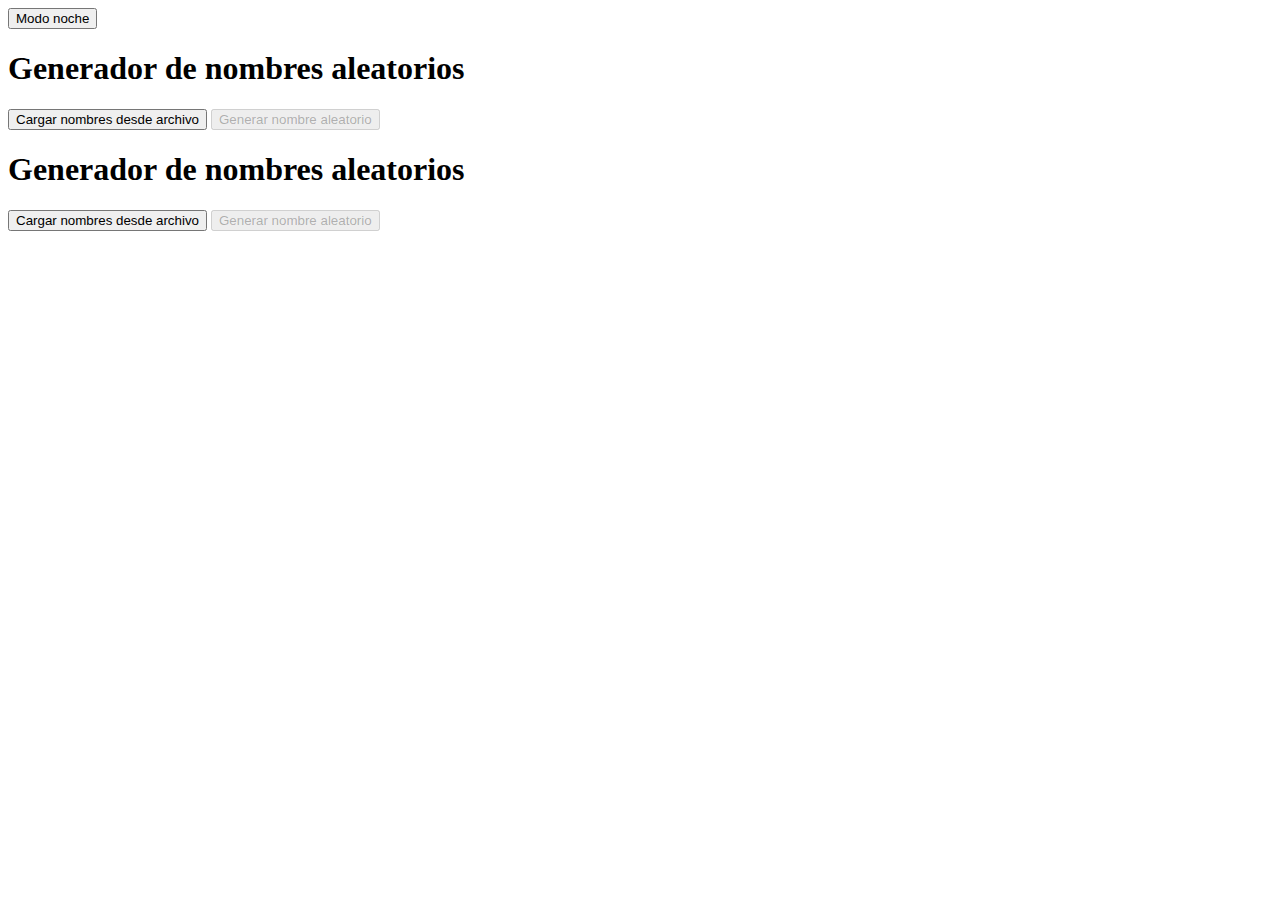
==== Inicio.html @ 75f3f73b "Upload New File" ====
<!doctype html>
<html lang="en">
    <head>
        <link rel="stylesheet" href="style.css">
        <meta charset="utf-8"/>
    </head>
    <body>
        <div class="contenedor">
            <header>
                <!--<div class="logo">
                    <img src="imgs/Logo-Delicias.png" alt="image"></img>
                </div>-->
                <div class="head">
                    <button id="night-mode-button" onclick="toggleNightMode()">Modo noche</button>
                </div>

            </header>
            <main>
                <section>
                    <article class="grid">
                        <div class="ruleta">
                            <h1>Generador de nombres aleatorios</h1>
                            <button id="boton-cargar">Cargar nombres desde archivo</button>
                            <button id="boton-generar" disabled>Generar nombre aleatorio</button>
                            <p id="nombre-aleatorio"></p>
                            <script src="ruleta.js"></script>
                        </div>
                    </article>
                    <article class="grid">
                        <div class="reloj">
                            <h1>Generador de nombres aleatorios</h1>
                            <button id="boton-cargar">Cargar nombres desde archivo</button>
                            <button id="boton-generar" disabled>Generar nombre aleatorio</button>
                            <p id="nombre-aleatorio"></p>
                            <script src="ruleta.js"></script>
                        </div>
                    </article>
                </section>
            </main>
        </div>
    </body>
</html>
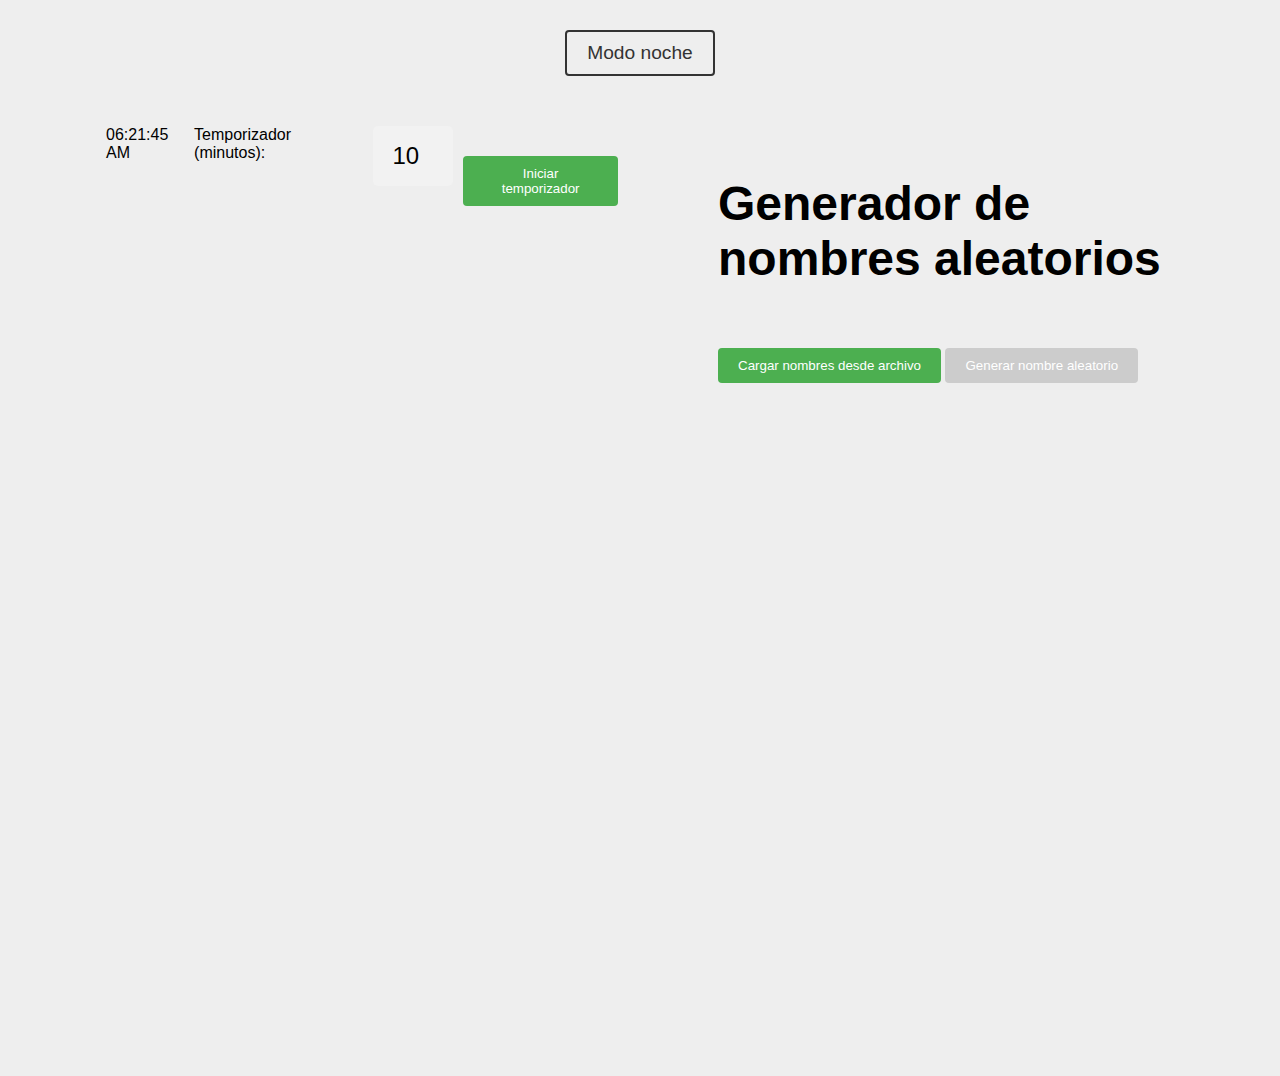
==== commit c3187e70: "bruv" ====
--- a/Inicio.html
+++ b/Inicio.html
@@ -27,13 +27,11 @@
                         </div>
                     </article>
                     <article class="grid">
-                        <div class="reloj">
-                            <h1>Generador de nombres aleatorios</h1>
-                            <button id="boton-cargar">Cargar nombres desde archivo</button>
-                            <button id="boton-generar" disabled>Generar nombre aleatorio</button>
-                            <p id="nombre-aleatorio"></p>
-                            <script src="ruleta.js"></script>
-                        </div>
+                        <div id="clock"></div>
+                        <label for="timer">Temporizador (minutos):</label>
+                        <input type="number" id="timer" min="1" max="60" value="10">
+                        <button id="start-timer" onclick="startTimer()">Iniciar temporizador</button>
+                        <script src="clock.js"></script>
                     </article>
                 </section>
             </main>
--- a/style.css
+++ b/style.css
@@ -0,0 +1,202 @@
+header {
+    position: relative;
+    left: 0;
+    top: 0;
+    width: 100%;
+    text-align: center;
+    overflow: auto;
+    white-space: nowrap;
+    padding: 0px 0px;
+    font-family: 'Gill Sans', 'Gill Sans MT', Calibri, 'Trebuchet MS', sans-serif;
+}
+p {
+    font-size: 1.5rem;
+    margin-top: 30px;
+  }
+  
+  .container {
+    max-width: 800px;
+    margin: 0 auto;
+    padding: 20px;
+  }
+p.eina {
+    text-align: left;
+    font-size: 30px;
+    padding-left: 18%;
+    padding-right: 18%;
+}
+header a {
+    display: inline-block;
+    color: black;
+    text-align: center;
+    padding: 14px;
+    text-decoration: none;
+    font-family: 'Gill Sans', 'Gill Sans MT', Calibri, 'Trebuchet MS', sans-serif;
+}
+header li {
+    display: inline-block;
+    text-align: center;
+    padding: 10px;
+}
+body {
+    font-family: 'Roboto', sans-serif;
+    background-color: #eee;
+    transition: background-color 0.2s ease-in-out, color 0.2s ease-in-out;
+    margin: 0;
+    padding: 0;
+    height: 100vh;
+  }
+  
+h2 {
+    font-family:Arial, Helvetica, sans-serif;
+    font-size: 30px;}
+footer {
+    position: relative;
+    left: 0;
+    bottom: 0;
+    width: 100%;
+    background-color: black;
+    text-align: center;
+    overflow: auto;
+    white-space: nowrap;
+    padding: 0px 0px;
+}
+footer a {
+    display: inline-block;
+    color: white;
+    text-align: center;
+    padding: 14px;
+    text-decoration: none;
+    font-family: 'Gill Sans', 'Gill Sans MT', Calibri, 'Trebuchet MS', sans-serif;
+}
+footer li {
+    display: inline-block;
+    text-align: center;
+    padding: 10px;
+}
+.grid {
+    float: right;
+    width: 40%;
+    padding: 50px;
+    height: 100vh;
+    display: flex;
+}
+.eina::after {
+    content: "";
+    clear: both;
+    flex:100;
+}
+.eina a{
+    display: inline-block;
+    color: black;
+    text-align: center;
+    padding: 14px;
+    text-decoration: none;
+    font-family: 'Gill Sans', 'Gill Sans MT', Calibri, 'Trebuchet MS', sans-serif;
+    font-size: xx-large
+}
+object {
+    width: 100vw;
+    height: 100vh;
+}
+main {
+    width: 100%;
+    height: 100vh;
+}
+
+
+h1 {
+    font-size: 3rem;
+    margin-top: 50px;
+  }
+  
+  button {
+    margin-top: 30px;
+    background-color: #4CAF50;
+    color: white;
+    padding: 10px 20px;
+    border: none;
+    border-radius: 4px;
+    cursor: pointer;
+    transition: all 0.3s ease;
+    height: auto;
+    width: auto;
+  }
+  
+  #start-timer {
+    height: 50px;
+  }
+  
+  button:hover {
+    background-color: #45a049;
+  }
+  
+  button:disabled {
+    background-color: #ccc;
+    cursor: not-allowed;
+  }
+  #night-mode-button {
+    background-color: #eee;
+    transition: background-color 0.2s ease-in-out, color 0.2s ease-in-out;
+    color: #333;
+    border: 2px solid #333;
+    border-radius: 4px;
+    padding: 10px 20px;
+    font-size: 1.2rem;
+    cursor: pointer;
+  }
+  
+  /* Estilos para el modo noche */
+  body.night-mode {
+    background-color: #333;
+    transition: background-color 0.2s ease-in-out, color 0.2s ease-in-out;
+    color: #eee;
+  }
+  
+  .night-mode #night-mode-button {
+    background-color: #333;
+    color: #eee;
+    border: 2px solid #eee
+  }
+
+  #timer-container {
+    display: flex;
+    flex-direction: row;
+    align-items: center;
+    justify-content: center;
+    margin-top: 20px;
+    font-size: 24px;
+  }
+  
+  #timer {
+    width: 60px;
+    height: 40px;
+    margin: 0 10px;
+    padding: 10px;
+    border-radius: 5px;
+    border: none;
+    font-size: 24px;
+    text-align: center;
+    background-color: #f2f2f2;
+  }
+  
+  #timer:focus {
+    outline: none;
+    background-color: #ffffff;
+  }
+  
+  #timer-btn {
+    background-color: #4CAF50;
+    color: white;
+    border: none;
+    border-radius: 5px;
+    padding: 10px;
+    font-size: 16px;
+    cursor: pointer;
+    transition: background-color 0.3s ease-in-out;
+  }
+  
+  #timer-btn:hover {
+    background-color: #3e8e41;
+  }
+  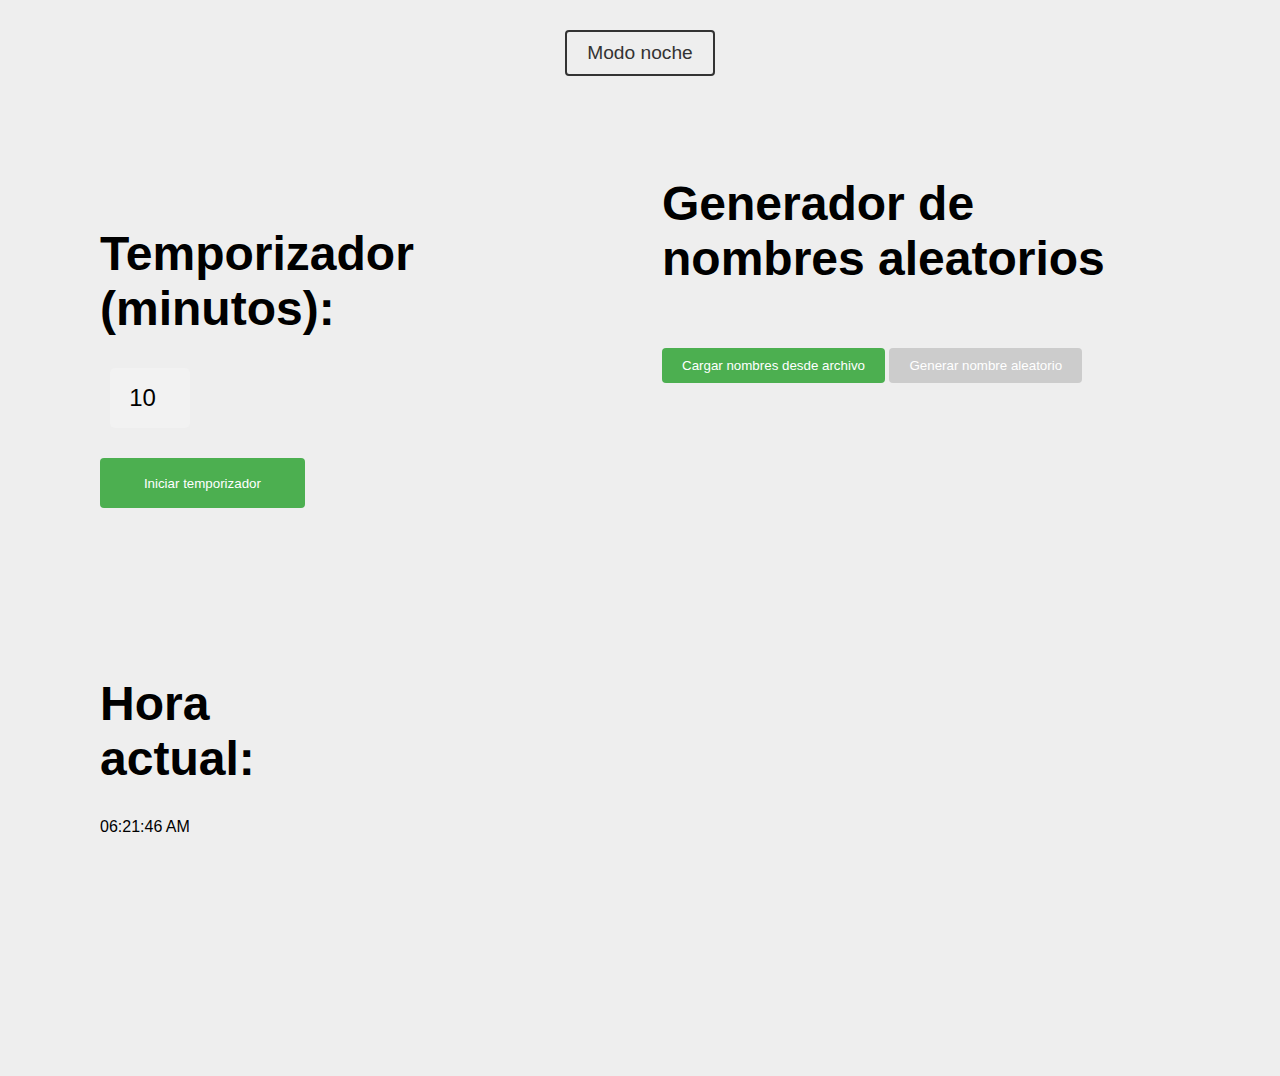
==== commit 23b54cd3: "2584" ====
--- a/Inicio.html
+++ b/Inicio.html
@@ -1,40 +1,48 @@
 <!doctype html>
 <html lang="en">
-    <head>
-        <link rel="stylesheet" href="style.css">
-        <meta charset="utf-8"/>
-    </head>
-    <body>
-        <div class="contenedor">
-            <header>
-                <!--<div class="logo">
-                    <img src="imgs/Logo-Delicias.png" alt="image"></img>
-                </div>-->
-                <div class="head">
-                    <button id="night-mode-button" onclick="toggleNightMode()">Modo noche</button>
-                </div>
-
-            </header>
-            <main>
-                <section>
-                    <article class="grid">
-                        <div class="ruleta">
-                            <h1>Generador de nombres aleatorios</h1>
-                            <button id="boton-cargar">Cargar nombres desde archivo</button>
-                            <button id="boton-generar" disabled>Generar nombre aleatorio</button>
-                            <p id="nombre-aleatorio"></p>
-                            <script src="ruleta.js"></script>
-                        </div>
-                    </article>
-                    <article class="grid">
-                        <div id="clock"></div>
-                        <label for="timer">Temporizador (minutos):</label>
+<head>
+    <link rel="stylesheet" href="style.css">
+    <meta charset="utf-8"/>
+</head>
+<body>
+    <div class="contenedor">
+        <header>
+            <div class="head">
+                <button id="night-mode-button" onclick="toggleNightMode()">Modo noche</button>
+            </div>
+        </header>
+        <main>
+            <section>
+                <div class="grid">                    
+                    <article class="grid-izquierda">
+                        <h1 for="timer">Temporizador (minutos):</h1>
                         <input type="number" id="timer" min="1" max="60" value="10">
                         <button id="start-timer" onclick="startTimer()">Iniciar temporizador</button>
+                        <script src="timer.js"></script>
+                        <img id="bomba" src="bomba.gif" style="display:none"></img>
+                        <audio id="nuclear" src="Nuclear.mp3"></audio>
+                    </article>
+                    <article class="grid-izquierda">
+                        <h1 for="timer">Hora actual:</h1>
+                        <div id="clock"></div>
                         <script src="clock.js"></script>
                     </article>
-                </section>
-            </main>
-        </div>
-    </body>
-</html>+                </div>
+                <div class="grid">
+                    <div class="ruleta">
+                        <h1>Generador de nombres aleatorios</h1>
+                        <button id="boton-cargar">Cargar nombres desde archivo</button>
+                        <button id="boton-generar" disabled>Generar nombre aleatorio</button>
+                        <img id="flechita" src="flechita.png" style="display:none"></img>
+                        <img id="ruleta" src="ruleta.png" style="display:none"></img>  
+                        <audio id="ding" src="ding-ding.mp3"></audio>                          
+                        <p id="nombre-aleatorio"></p>
+                        <script src="ruleta.js"></script>
+                    </div>
+                </div>
+            </section>
+        </main>
+    </div>
+    <script src="script.js"></script>
+</body>
+</html>
--- a/style.css
+++ b/style.css
@@ -1,202 +1,242 @@
 header {
-    position: relative;
-    left: 0;
-    top: 0;
-    width: 100%;
-    text-align: center;
-    overflow: auto;
-    white-space: nowrap;
-    padding: 0px 0px;
-    font-family: 'Gill Sans', 'Gill Sans MT', Calibri, 'Trebuchet MS', sans-serif;
-}
+  position: relative;
+  left: 0;
+  top: 0;
+  width: 100%;
+  text-align: center;
+  overflow: auto;
+  white-space: nowrap;
+  padding: 0px 0px;
+  font-family: 'Gill Sans', 'Gill Sans MT', Calibri, 'Trebuchet MS', sans-serif;
+}
+
 p {
-    font-size: 1.5rem;
-    margin-top: 30px;
-  }
-  
-  .container {
-    max-width: 800px;
-    margin: 0 auto;
-    padding: 20px;
-  }
+  font-size: 1.5rem;
+  margin-top: 30px;
+}
+
+.container {
+  max-width: 800px;
+  margin: 0 auto;
+  padding: 20px;
+}
+
 p.eina {
-    text-align: left;
-    font-size: 30px;
-    padding-left: 18%;
-    padding-right: 18%;
-}
+  text-align: left;
+  font-size: 30px;
+  padding-left: 18%;
+  padding-right: 18%;
+}
+
 header a {
-    display: inline-block;
-    color: black;
-    text-align: center;
-    padding: 14px;
-    text-decoration: none;
-    font-family: 'Gill Sans', 'Gill Sans MT', Calibri, 'Trebuchet MS', sans-serif;
-}
+  display: inline-block;
+  color: black;
+  text-align: center;
+  padding: 14px;
+  text-decoration: none;
+  font-family: 'Gill Sans', 'Gill Sans MT', Calibri, 'Trebuchet MS', sans-serif;
+}
+
 header li {
-    display: inline-block;
-    text-align: center;
-    padding: 10px;
-}
+  display: inline-block;
+  text-align: center;
+  padding: 10px;
+}
+
 body {
-    font-family: 'Roboto', sans-serif;
-    background-color: #eee;
-    transition: background-color 0.2s ease-in-out, color 0.2s ease-in-out;
-    margin: 0;
-    padding: 0;
-    height: 100vh;
-  }
-  
+  font-family: 'Roboto', sans-serif;
+  background-color: #eee;
+  transition: background-color 0.2s ease-in-out, color 0.2s ease-in-out;
+  margin: 0;
+  padding: 0;
+  height: 100vh;
+}
+
 h2 {
-    font-family:Arial, Helvetica, sans-serif;
-    font-size: 30px;}
+  font-family: Arial, Helvetica, sans-serif;
+  font-size: 30px;
+}
+
 footer {
-    position: relative;
-    left: 0;
-    bottom: 0;
-    width: 100%;
-    background-color: black;
-    text-align: center;
-    overflow: auto;
-    white-space: nowrap;
-    padding: 0px 0px;
-}
+  position: relative;
+  left: 0;
+  bottom: 0;
+  width: 100%;
+  background-color: black;
+  text-align: center;
+  overflow: auto;
+  white-space: nowrap;
+  padding: 0px 0px;
+}
+
 footer a {
-    display: inline-block;
-    color: white;
-    text-align: center;
-    padding: 14px;
-    text-decoration: none;
-    font-family: 'Gill Sans', 'Gill Sans MT', Calibri, 'Trebuchet MS', sans-serif;
-}
+  display: inline-block;
+  color: white;
+  text-align: center;
+  padding: 14px;
+  text-decoration: none;
+  font-family: 'Gill Sans', 'Gill Sans MT', Calibri, 'Trebuchet MS', sans-serif;
+}
+
 footer li {
-    display: inline-block;
-    text-align: center;
-    padding: 10px;
-}
+  display: inline-block;
+  text-align: center;
+  padding: 10px;
+}
+
 .grid {
-    float: right;
-    width: 40%;
-    padding: 50px;
-    height: 100vh;
-    display: flex;
-}
+  float: right;
+  width: 40%;
+  padding: 50px;
+  height: 100vh;
+  display: flex;
+  flex-direction: column;
+}
+
+.grid-izquierda {
+  float: right;
+  width: 40%;
+  padding: 50px;
+  height: 100vh;
+  display: flex;
+  flex-direction: column;
+}
+
 .eina::after {
-    content: "";
-    clear: both;
-    flex:100;
-}
-.eina a{
-    display: inline-block;
-    color: black;
-    text-align: center;
-    padding: 14px;
-    text-decoration: none;
-    font-family: 'Gill Sans', 'Gill Sans MT', Calibri, 'Trebuchet MS', sans-serif;
-    font-size: xx-large
-}
+  content: "";
+  clear: both;
+  flex: 100;
+}
+
+.eina a {
+  display: inline-block;
+  color: black;
+  text-align: center;
+  padding: 14px;
+  text-decoration: none;
+  font-family: 'Gill Sans', 'Gill Sans MT', Calibri, 'Trebuchet MS', sans-serif;
+  font-size: xx-large;
+}
+
 object {
-    width: 100vw;
-    height: 100vh;
-}
+  width: 100vw;
+  height: 100vh;
+}
+
 main {
-    width: 100%;
-    height: 100vh;
-}
-
+  width: 100%;
+  height: 100vh;
+}
+
+section {
+  display: flex;
+  flex-direction: row;
+}
 
 h1 {
-    font-size: 3rem;
-    margin-top: 50px;
-  }
-  
-  button {
-    margin-top: 30px;
-    background-color: #4CAF50;
-    color: white;
-    padding: 10px 20px;
-    border: none;
-    border-radius: 4px;
-    cursor: pointer;
-    transition: all 0.3s ease;
-    height: auto;
-    width: auto;
-  }
-  
-  #start-timer {
-    height: 50px;
-  }
-  
-  button:hover {
-    background-color: #45a049;
-  }
-  
-  button:disabled {
-    background-color: #ccc;
-    cursor: not-allowed;
-  }
-  #night-mode-button {
-    background-color: #eee;
-    transition: background-color 0.2s ease-in-out, color 0.2s ease-in-out;
-    color: #333;
-    border: 2px solid #333;
-    border-radius: 4px;
-    padding: 10px 20px;
-    font-size: 1.2rem;
-    cursor: pointer;
-  }
-  
-  /* Estilos para el modo noche */
-  body.night-mode {
-    background-color: #333;
-    transition: background-color 0.2s ease-in-out, color 0.2s ease-in-out;
-    color: #eee;
-  }
-  
-  .night-mode #night-mode-button {
-    background-color: #333;
-    color: #eee;
-    border: 2px solid #eee
-  }
-
-  #timer-container {
-    display: flex;
-    flex-direction: row;
-    align-items: center;
-    justify-content: center;
-    margin-top: 20px;
-    font-size: 24px;
-  }
-  
-  #timer {
-    width: 60px;
-    height: 40px;
-    margin: 0 10px;
-    padding: 10px;
-    border-radius: 5px;
-    border: none;
-    font-size: 24px;
-    text-align: center;
-    background-color: #f2f2f2;
-  }
-  
-  #timer:focus {
-    outline: none;
-    background-color: #ffffff;
-  }
-  
-  #timer-btn {
-    background-color: #4CAF50;
-    color: white;
-    border: none;
-    border-radius: 5px;
-    padding: 10px;
-    font-size: 16px;
-    cursor: pointer;
-    transition: background-color 0.3s ease-in-out;
-  }
-  
-  #timer-btn:hover {
-    background-color: #3e8e41;
-  }
-  +  font-size: 3rem;
+  margin-top: 50px;
+}
+h1 {
+  font-size: 3rem;
+  margin-top: 50px;
+}
+
+button {
+  margin-top: 30px;
+  background-color: #4CAF50;
+  color: white;
+  padding: 10px 20px;
+  border: none;
+  border-radius: 4px;
+  cursor: pointer;
+  transition: all 0.3s ease;
+  height: auto;
+  width: auto;
+}
+
+#start-timer {
+  height: 50px;
+}
+
+button:hover {
+  background-color: #45a049;
+}
+
+button:disabled {
+  background-color: #ccc;
+  cursor: not-allowed;
+}
+
+#night-mode-button {
+  background-color: #eee;
+  transition: background-color 0.2s ease-in-out, color 0.2s ease-in-out;
+  color: #333;
+  border: 2px solid #333;
+  border-radius: 4px;
+  padding: 10px 20px;
+  font-size: 1.2rem;
+  cursor: pointer;
+}
+
+/* Estilos para el modo noche */
+body.night-mode {
+  background-color: #333;
+  transition: background-color 0.2s ease-in-out, color 0.2s ease-in-out;
+  color: #eee;
+}
+
+.night-mode #night-mode-button {
+  background-color: #333;
+  color: #eee;
+  border: 2px solid #eee
+}
+
+#timer-container {
+  display: flex;
+  flex-direction: row;
+  align-items: center;
+  justify-content: center;
+  margin-top: 20px;
+  font-size: 24px;
+}
+
+#timer {
+  width: 60px;
+  height: 40px;
+  margin: 0 10px;
+  padding: 10px;
+  border-radius: 5px;
+  border: none;
+  font-size: 24px;
+  text-align: center;
+  background-color: #f2f2f2;
+}
+
+#timer:focus {
+  outline: none;
+  background-color: #ffffff;
+}
+
+#timer-btn {
+  background-color: #4CAF50;
+  color: white;
+  border: none;
+  border-radius: 5px;
+  padding: 10px;
+  font-size: 16px;
+  cursor: pointer;
+  transition: background-color 0.3s ease-in-out;
+}
+
+#timer-btn:hover {
+  background-color: #3e8e41;
+}
+
+#flechita {
+  width: 10%;
+  position: relative;
+  left: 500px;
+  top: 282px;
+  z-index: 2;
+}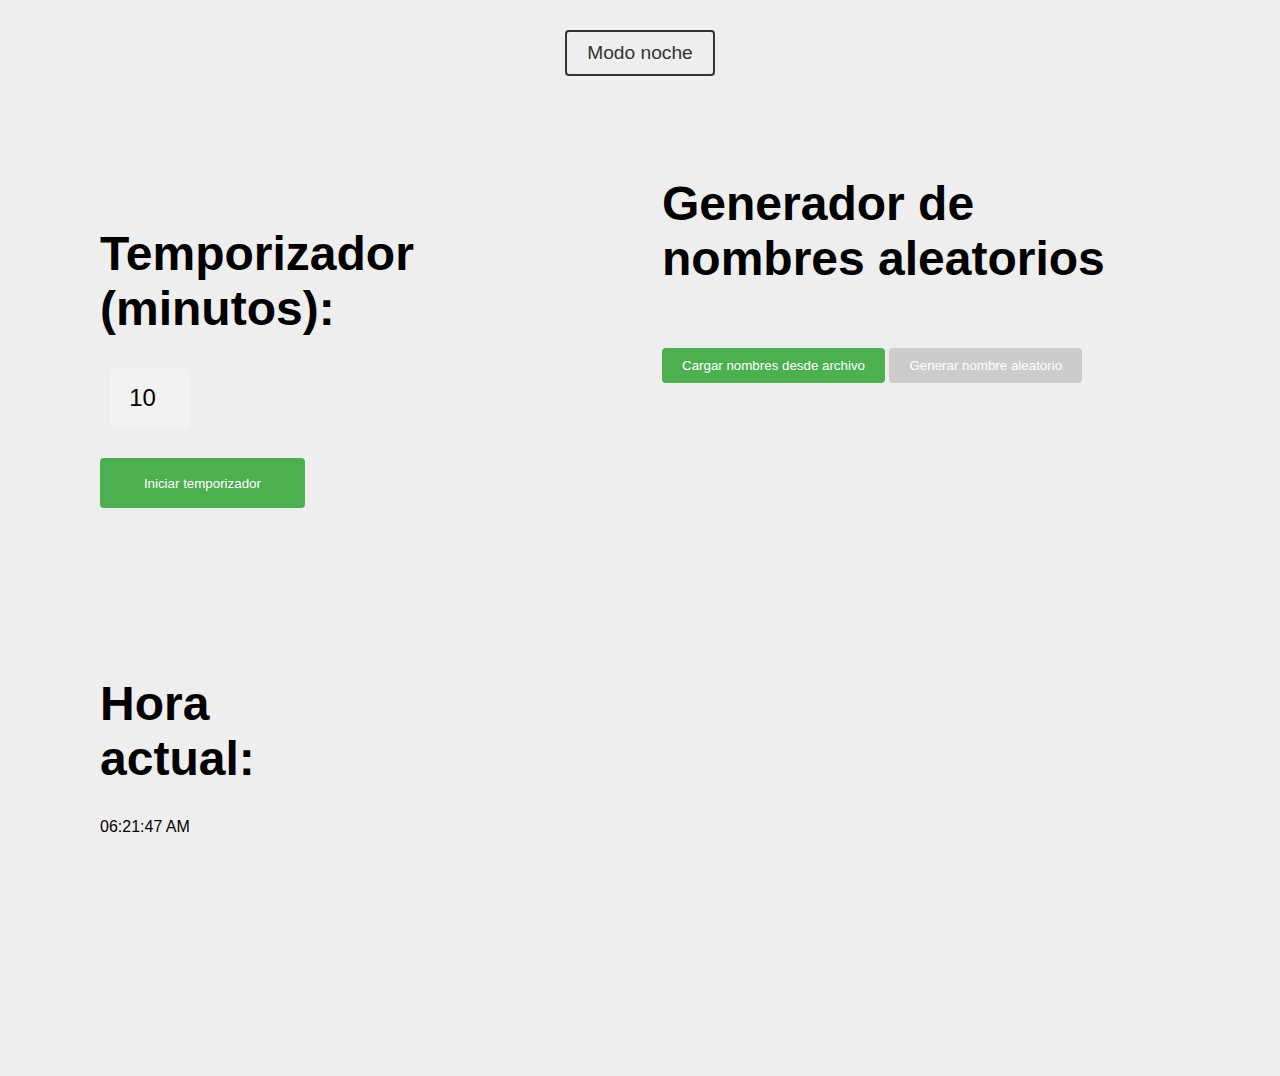
==== commit b69f7e59: "5" ====
--- a/Inicio.html
+++ b/Inicio.html
@@ -1,3 +1,12 @@
+<!---
+Isaac Menéndez
+Víctor Sempau
+
+11/05/2023
+ASIXc1A M04 UF3 PT1
+
+Descripció:
+pt1_EinesAula. -->
 <!doctype html>
 <html lang="en">
 <head>
